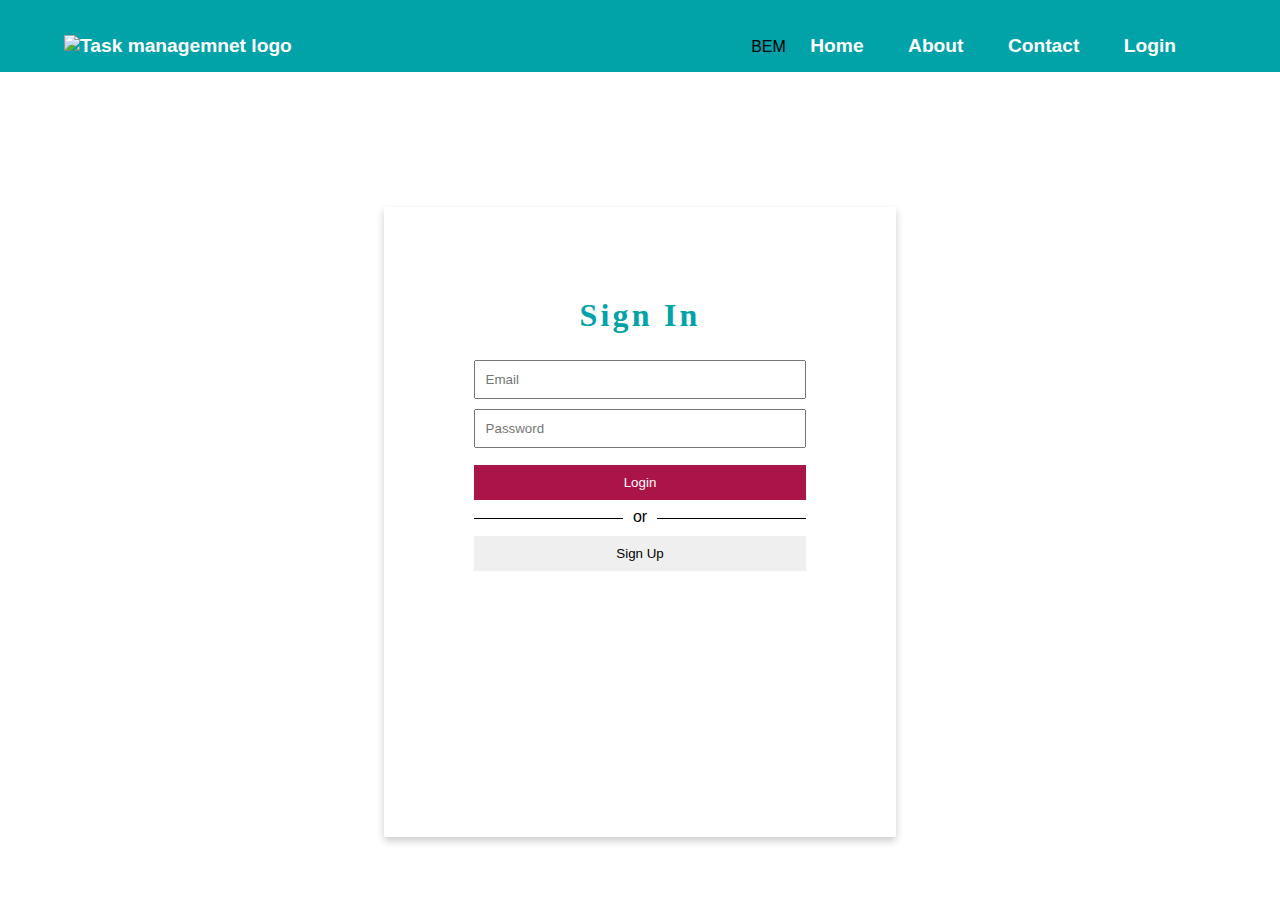
==== signup.html @ 70ee2d53 "added login authentication" ====
<!DOCTYPE html>
<html lang="en">
<head>
    <meta charset="UTF-8">
    <meta http-equiv="X-UA-Compatible" content="IE=edge">
    <meta name="viewport" content="width=device-width, initial-scale=1.0">
    <link rel="stylesheet" href="signup.css">
    <link rel="stylesheet" href="styles.css">
    <script type="module" src="signup.js" defer></script>
    <title>Login / Register</title>
</head>
<body>
    
        <header>
            <nav class="nav">
                <a href="index.html">
                    <img src="R.jpeg" alt="Task managemnet logo">
                </a>
                <div class="hamburger">
                    <span class="line"></span>
                    <span class="line"></span>
                    <span class="line"></span>
                </div>
    
                <div class="nav__link hide">BEM
                    <a href="index.html">Home</a>
                    <a href="#">About</a>
                    <a href="#">Contact</a>
                    <a href="signup.html">Login</a>
    
                </div>

            </nav>
        </header>
    
    <!-- login /  register HTML logic -->
    <div class = "login-container">
        <div id="main">
            <h1>Sign In</h1>
            <input id="email" type="text" placeholder ="Email"></input>
            <input id="password" type="password" placeholder ="Password"></input>
            <button id="submit">Login</button>
            <p><span>or</span></p>
            <button id="sign-up">Sign Up</button>
        </div>

        <div id="create-acc">
            <h1>create an account</h1>
            <input id="email-signup" type="email" placeholder="Email*"></input>
            <input id="confirm-email-signup" type="email" placeholder="Confirm Email*"></input>
            <input id="password-signup" type="password" placeholder="Password"></input>
            <input  id="confirm-password-signup" type="password" placeholder="Confirm Password"></input>
            <button id="create-acc-btn">Create Account</button>
            <button id="return-btn">Return to login</button>



        </div>
    </div>
     
</body>
</html>
---- signup.css ----
h1{
    margin-bottom: 8%;
    text-align: center;
    font-family: "Fredoka One", cursive;
    color: #01a2a8;
    letter-spacing: 0.1em;
}

p{
    margin-top: 5%;
    margin-bottom: 5%;
    width: 100%;
    text-align: center;
    border-bottom: 1px solid #000;
    line-height: 0.1em;
}

p span{
    background: #fff;
    padding:0 10px ;
}

input{
    margin-bottom: 3%;
}

input:last-of-type{
    margin-bottom: 0;
}

input, button{
    padding: 3%;
    width: 100%;
}

.login-container{
    background-color: white;
    padding: 7%;
    box-shadow: 0 4px 8px 0 rgba(0,0,0,0.2);
    width: 40vw;
    margin: auto;
    height: 70vh;
    margin-top: 15vh;
}

#submit, #create-acc-btn{
    background-color: #ab1449;
    color: white;
    border: none;
    margin-top: 5%;
}
button:hover{
    cursor: pointer;
    opacity: 0.8;
    transition: 0.3s;
}

#sign-up{
    border: none;
}

#create-acc{
    display: none;
}

#return-btn{
    background: none;
    color: grey;
    text-decoration: underline;
    border: none;
    margin-top: 3%;
}
---- styles.css ----
* {
    box-sizing: border-box;
    margin: 0;
    padding: 0;
}

body{
    font-family: sans-serif;
}

header{
    background-color: #01a2a8;
    /* padding: 1rem 2rem; */
}

a {
    text-decoration: none;
    color: white;
    font-size: 1.2rem;
    font-weight: bold;
    /* text-transform: uppercase; */
}


img{
    width: 125px;
    height: 100px;
}

/* nav styles */
.nav{
    width: 90%;
    margin: auto;
    display: flex;
    justify-content: space-between;
    align-items: center;
    padding-top: 20px;
    
}

.hamburger{
    padding-right: 20px;
    cursor: pointer;
}
.hamburger .line{
    display: block;
    width: 40px;
    height: 5px;
    margin-bottom: 10px;
    background-color: white;
}

.nav__link{
    position: fixed;
    width: 100%;
    top: 5.5rem;
    background-color: #01a2a8;
}
.nav__link a{
    display: block;
    text-align: center;
    padding: 10px 0;
    
}
.nav__link a:hover{
    color: #0c2344;
}
.hide{
    display: none;
} 
@media screen and (min-width: 600px){
    .nav__link{
        display: block;
        position: static;
        width: auto;
        margin-right: 20px;
        background: none;
    }
    .nav__link a{
        display: inline-block;
        padding: 15px 20px;
    }
    .hamburger{
        display: none;
    }
}
    
footer{
    margin-bottom: 90px;
}
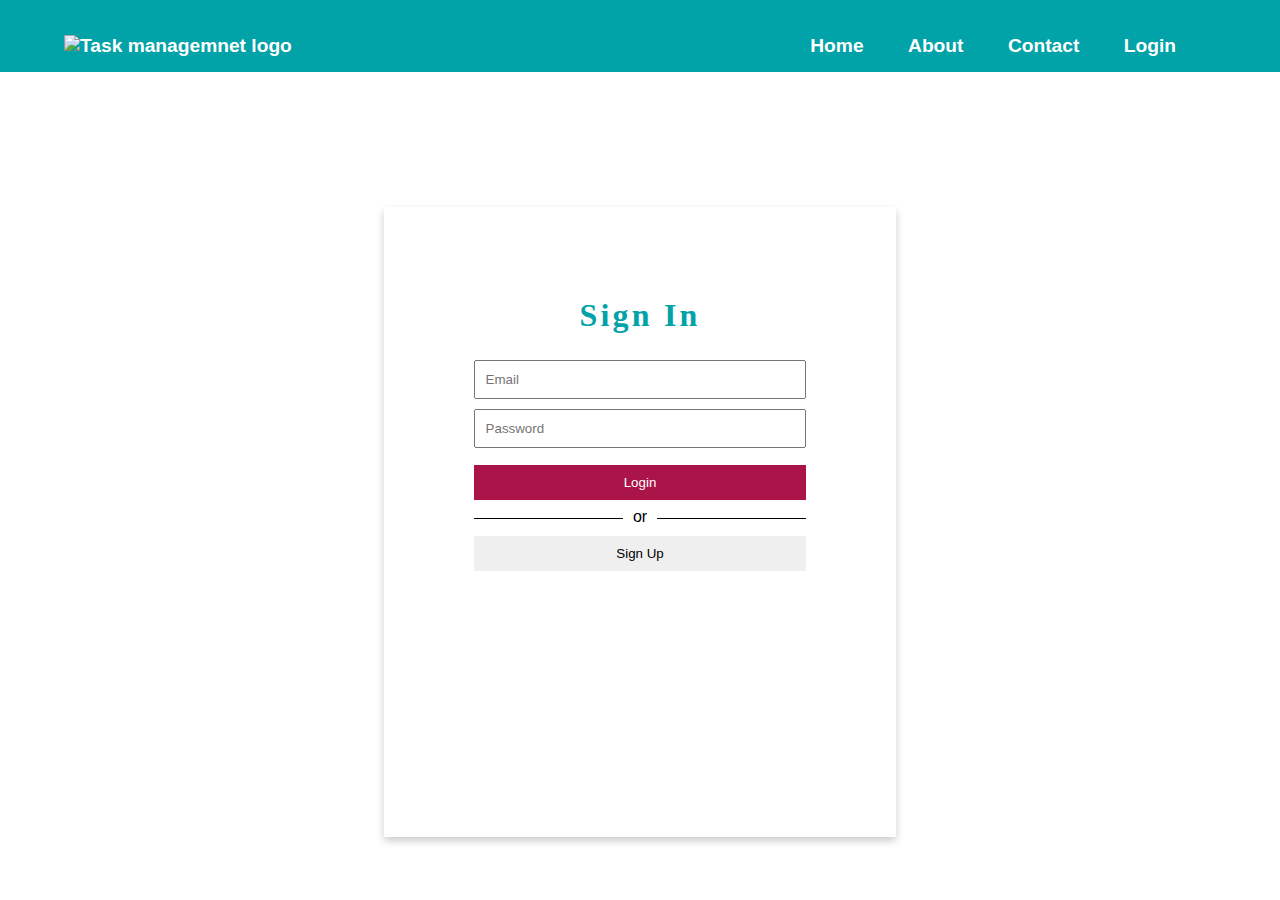
==== commit bb1d1b5e: "landing page" ====
--- a/signup.html
+++ b/signup.html
@@ -22,7 +22,7 @@
                     <span class="line"></span>
                 </div>
     
-                <div class="nav__link hide">BEM
+                <div class="nav__link hide">
                     <a href="index.html">Home</a>
                     <a href="#">About</a>
                     <a href="#">Contact</a>
@@ -45,7 +45,7 @@
         </div>
 
         <div id="create-acc">
-            <h1>create an account</h1>
+            <h1>Create an Account</h1>
             <input id="email-signup" type="email" placeholder="Email*"></input>
             <input id="confirm-email-signup" type="email" placeholder="Confirm Email*"></input>
             <input id="password-signup" type="password" placeholder="Password"></input>
--- a/signup.css
+++ b/signup.css
@@ -61,6 +61,8 @@
 
 #create-acc{
     display: none;
+    
+    
 }
 
 #return-btn{
--- a/styles.css
+++ b/styles.css
@@ -68,6 +68,95 @@
 .hide{
     display: none;
 } 
+main::after{
+    position:absolute;
+    content: "";
+    top: 0;
+    left: 0;
+    width: 100%;
+    z-index: -1;
+    filter: blur(90px);
+    height: 100%;
+    background:url(https://powerlearnproject.org/) no-repeat center;
+    background-size: cover;
+}
+.hero-section{
+    display: flex;
+    justify-content: space-between;
+    align-items: center;
+    width: 90%;
+    margin: auto;
+    height: 70vh;
+}
+.hero-section_left{
+    margin-left: 10px;
+    margin-top: 4rem;
+    border-radius: 20px;
+    /* background-color: red; */
+    padding: 20px;
+}
+.hero-section_left>button{
+    background-color: #01a2a8;
+    padding: 0.8rem 1.5rem;
+    border-radius: 9999px;
+    color: white;
+    font-weight: 600;
+    border: none;
+}
+
+.hero-section_left>h1{
+    /* background-color: #01a2a8; */
+    margin-top: 2rem;
+    margin-bottom: 1.5rem;
+    font-size: 2rem;
+}
+.hero-section_left>p{
+    width: 60%;
+    line-height: 1.9rem;
+}
+
+.get-started{
+    margin-top: 2.5rem;
+    display: flex;
+    align-items: center;
+    gap: 3rem;
+}
+
+.get-started>a>button,.how-works>button{
+    background-color: #01a2a8;
+    padding: 0.8rem 1.5rem;
+    border-radius: 9999px;
+    color: white;
+    font-weight: 600;
+    border: none;
+    cursor: pointer;
+}
+
+.get-started>a>button:hover,.how-works>button:hover{
+    background-color: white;
+    color: #01a2a8;
+    font-weight: 600;
+    border: 1px solid #01a2a8;
+}
+
+.hero-section_right{
+    width: 50%;
+    height: 60vh;
+overflow: hidden;
+}
+
+.hero-section_right img{
+    width: 100%;
+    border-radius: 50%;
+    margin-bottom: 20px;
+}
+
+
+
+
+
+
+
 @media screen and (min-width: 600px){
     .nav__link{
         display: block;
